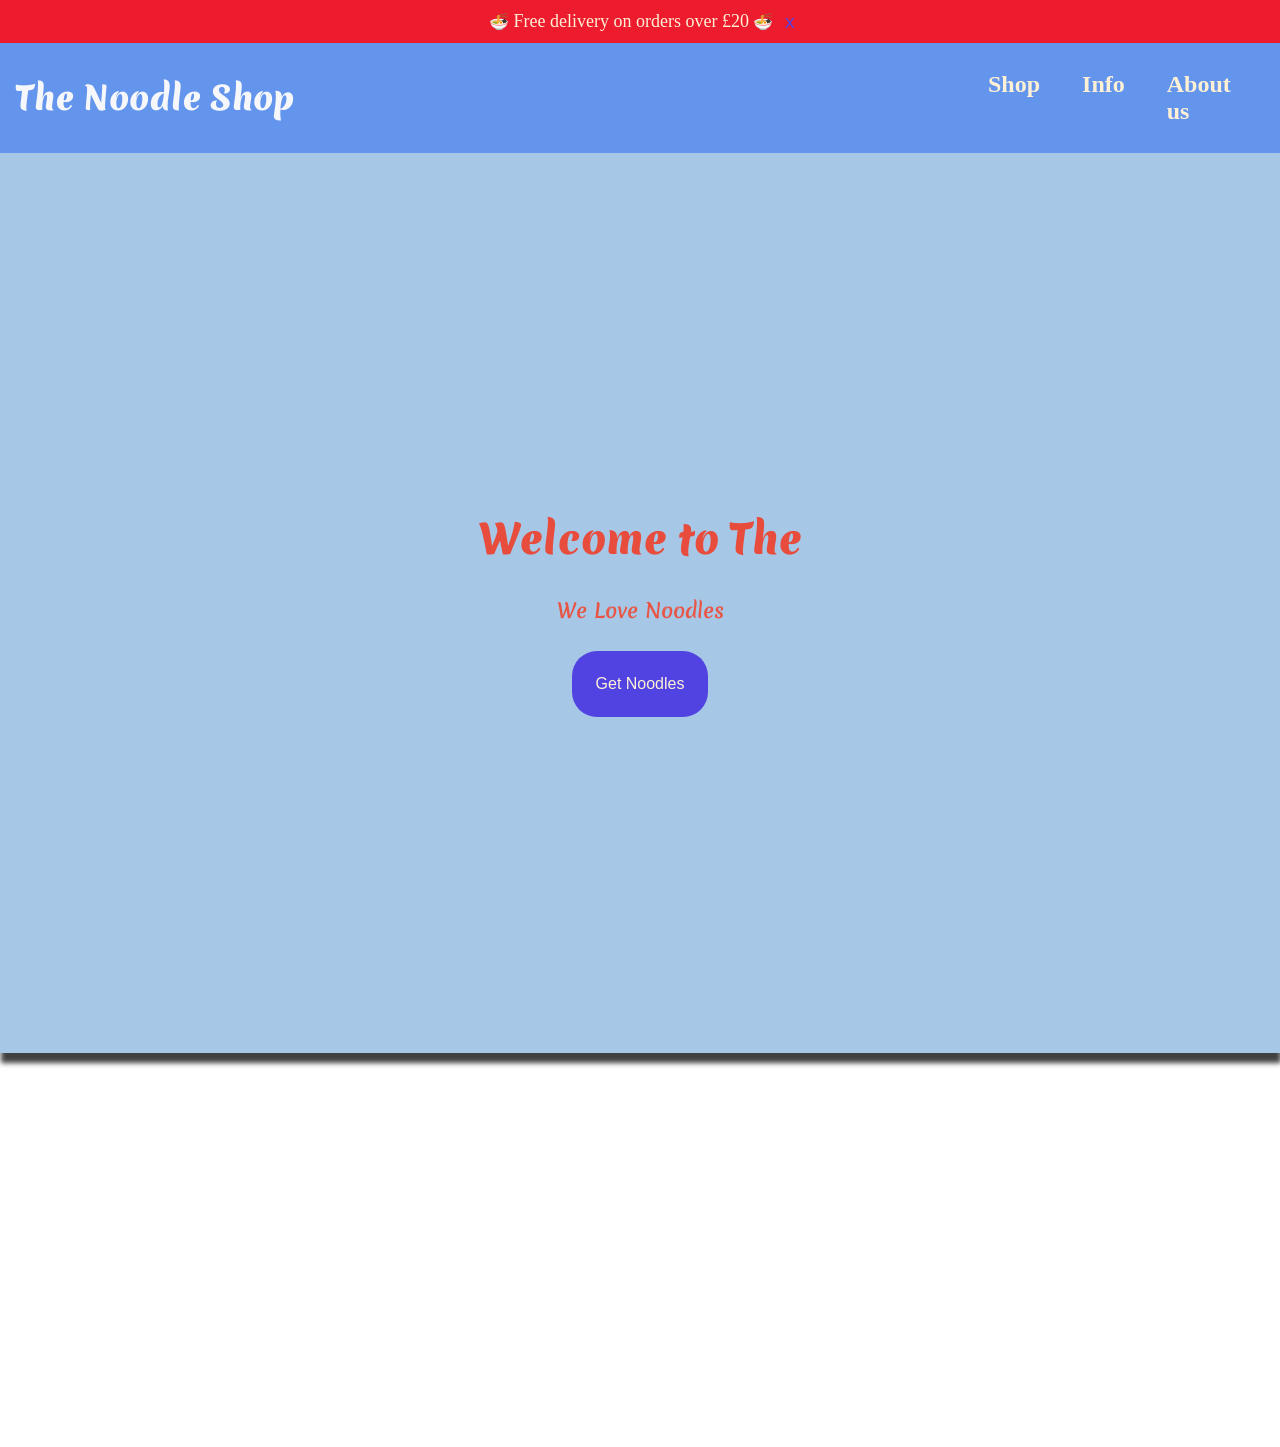
==== index.html @ 61dec59b "add smooth scroll and fade in effect for product section" ====
<!DOCTYPE html>
<html lang="en">
<head>
    <meta charset="UTF-8">
    <meta name="viewport" content="width=device-width, initial-scale=1.0">
    <title>Document</title>
    <link rel="stylesheet" href="styles.css">
<link rel="preconnect" href="https://fonts.googleapis.com">
<link rel="preconnect" href="https://fonts.gstatic.com" crossorigin>
<link href="https://fonts.googleapis.com/css2?family=Merienda:wght@300..900&display=swap" rel="stylesheet">

</head>
<body>
    <header>
        <div class="banner">
            <span class="emoji">🍜</span>
            <h4 class="promo-banner">Free delivery on orders over £20</h4>
            <span class="emoji">🍜</span>
            <button class="close-banner">x</button>
        </div>
                <nav id="nav-menu" class="nav-container">
                    <div class="top-bar">
                        <h3 class="logo">The Noodle Shop</h3>  
                        <button class="menu-toggle">
                            <span class="line-top"></span>
                            <span class="line-middle"></span>
                            <span class="line-bottom"></span>
                        </button>
                    </div>
                    
                        <ul class="links-nav">
                            <li class="nav-link"><a href="#">Shop</a></li>
                            <li class="nav-link"><a href="#">Info</a></li>
                            <li class="nav-link"><a href="#">About us</a></li>
                        </ul>
                </nav>
    </header>
                <section class="hero">
                    <h1 class="hero-title">
                    
                    </h1>
                    <p class="hero-sub-title">
                    We Love Noodles
                    </p>
                    <button class="hero-button">
                       Get Noodles
                    </button>
                </section>
          <section class="product" id="product-list">
                <div class="card">
                    <img src="E-shop-img/logo.png" alt="noodle bowl">
                    <h4>Japan Noodles</h4>
                    <p>$10</p>
                    <button class="add-to-cart">Add to cart</button>
                </div>
                <div class="card">
                    <img src="E-shop-img/logo.png" alt="noodle bowl">
                    <h4>Japan Noodles</h4>
                    <p>$10</p>
                    <button class="add-to-cart">Add to cart</button>
                </div>
                <div class="card">
                    <img src="E-shop-img/logo.png" alt="noodle bowl">
                    <h4>Japan Noodles</h4>
                    <p>$10</p>
                    <button class="add-to-cart">Add to cart</button>
                </div>
          </section>      
              
   <script src="main.js" >
   </script>
</body>
</html>
---- styles.css ----
*{
    padding: 0;
    margin: 0;
    box-sizing: border-box;
}

.nav-container {
    background-color: cornflowerblue;
    padding: 16px;
    width: 100%;
}
.top-bar {
    display: flex;
    justify-content:space-between;
    flex-direction: row;
    align-items: center;
    width: 100%;
}

.links-nav {
    list-style: none;
    margin: 0;
    padding: 0;
    max-height: 0;
    overflow: hidden;
    transition: max-height 0.5s;
}
.menu-toggle span {
    background-color: #2e4052;
    height: 3px;
    width: 24px; 
    transition: transform 0.3s;
    position: absolute;
    transform-origin: center;
}
.menu-toggle {
    display: flex;
    flex-direction: column;
    background: none;
    border: none;
    position: relative;
    width: 24px;
    height: 18px;
}
a {
    text-decoration: none;
    
}
.line-top {
    top: 0;
}
.line-middle {
    top: 7px;
}
.line-bottom {
    top: 14px ;
}
.menu-toggle.active .line-top{
    transform: rotate(45deg);
    top: 7px;
}
.menu-toggle.active .line-middle {
    opacity: 0;
}
.menu-toggle.active .line-bottom{
    transform: rotate(-45deg);
    top: 7px;
}

.links-nav.active {
    display: block;
    width: 100%;
    max-height: 300px;
}
.nav-link {
    color: #fdf0d5;
    padding: 12px;
    font-size: x-large;
    font-weight: 600;
}
.nav-link a {
    transition: color 0.3s ease-in-out;
    color: inherit;
}
.nav-link a:hover {
    color: aqua !important;
}
 .logo {
    font-family: 'Merienda', cursive;
    color: #f5f7fa;
    font-size: xx-large;
    font-weight: 900;
 }

.hero {
    display: flex;
    flex-direction: column;
    align-items: center;
    justify-content: center;
    background-color: #a7c7e7;
    min-height: 100vh;
    box-shadow: 1px 10px 5px 0px rgba(0,0,0,0.75);
}
.hero-title {
    color: #e74c3c;
    padding: 20px 0 20px 0;
    text-align: center;
    font-family: 'Merienda', cursive;
    font-size: 40px;
    font-weight: 900; 
}
.hero-sub-title {
    color: #e85544;
    display: flex;
    flex-direction: column;
    justify-content: center;
    align-items: center;
    font-family: 'Merienda', cursive;
    font-size: 20px;
    font-weight: 600; 
    padding: 8px;
}
.hero-button {
    background-color: #5143e1;
    border: none;
    border-radius: 25px;
    padding: 24px;
    margin-top: 18px;
    color: #fdf0d5;
}
.hero-button:hover {
    cursor: pointer;
    background-color: #6c61e3;
}
.hero-button:active {
    transform: scale(0.95);
}
.banner {
    display: flex;
    align-items: center;
    justify-content: center;
    background-color: #ed1b2e;
    text-align: center;
    padding: 8px;
}
.promo-banner {
    color: #fdf0d5;
    font-size: large;
    font-weight: 400;
} 
.banner span {
    padding: 4px;
}
  @keyframes bounce {
    0%   { transform: translateY(0) }
    50%  { transform: translateY(-10px) }
    100% { transform: translateY(0) }
}
.emoji {
  animation: bounce 1s infinite;
}
.close-banner {
    background: none;
    border: none;
    cursor: pointer;
    color: #5143e1;
    font-size: larger;
    padding-left: 8px;
}
.card {
    display: flex;
    flex-direction: column;
    align-items: center;
    background-color: #80bcbe;
    box-shadow: 1px 10px 5px 0px rgba(0,0,0,0.75);
    border-radius: 16px;
    overflow: hidden;
    padding: 8px;
}
.card img {
    width: 100%;
    
}
.product {
    display: grid;
    grid-template-columns: 1fr;
    padding: 4px;
    gap: 8px;
    width: 100%;
    box-sizing: border-box;
    overflow: hidden;
    opacity: 0;
    transform: translateY(20px);
    transition: 0.3s ease-in-out;
}
.product.visible {
    opacity: 1;
    transform: translateY(0);
}
.add-to-cart {
    background-color: #68737a;
    border: solid 1px;
    border-radius: 16px;
    color: #fdf0d5;
    font-size: medium;
    padding: 8px;
    margin-top: 4px;
    transition: 0.3s ease-in-out;
}
.add-to-cart:hover {
    cursor: pointer;
    background-color: #849198;
}
.add-to-cart:active {
    transform: scale(0.95);
}
.card h4, .card p {
    color: #e74c3c;
    font-family: 'Merienda', cursive;
    font-size: medium;
    padding: 2px;
}
.notification{
    position: fixed;
    background-color: #d9e1e2;
    color:#2e4052;
    padding: 16px;
    border-radius: 12px;
    bottom: 20px;
    right: 20px;
    font-family: 'Merienda', cursive;
    font-size: large;
    border: solid 1px #2e4052;
}
@media (min-width: 768px) {
    .menu-toggle {
        display: none;
    }
    .links-nav {
        display: flex;
        width: 30%;
        max-height: none;
        overflow: visible;
    }
    .nav-container {
        display: flex;
        justify-content: space-between;
        align-items: center;
        flex-direction: row;
        width: 100%;
    }
    .nav-link {
        padding-right: 30px;
    }
    .hero-button {
        font-size: medium;
    }
    .product {
    grid-template-columns: repeat(3, 1fr);
    padding: 16px;
    gap: 8px;
}
.card {
    padding: 16px;
}
}
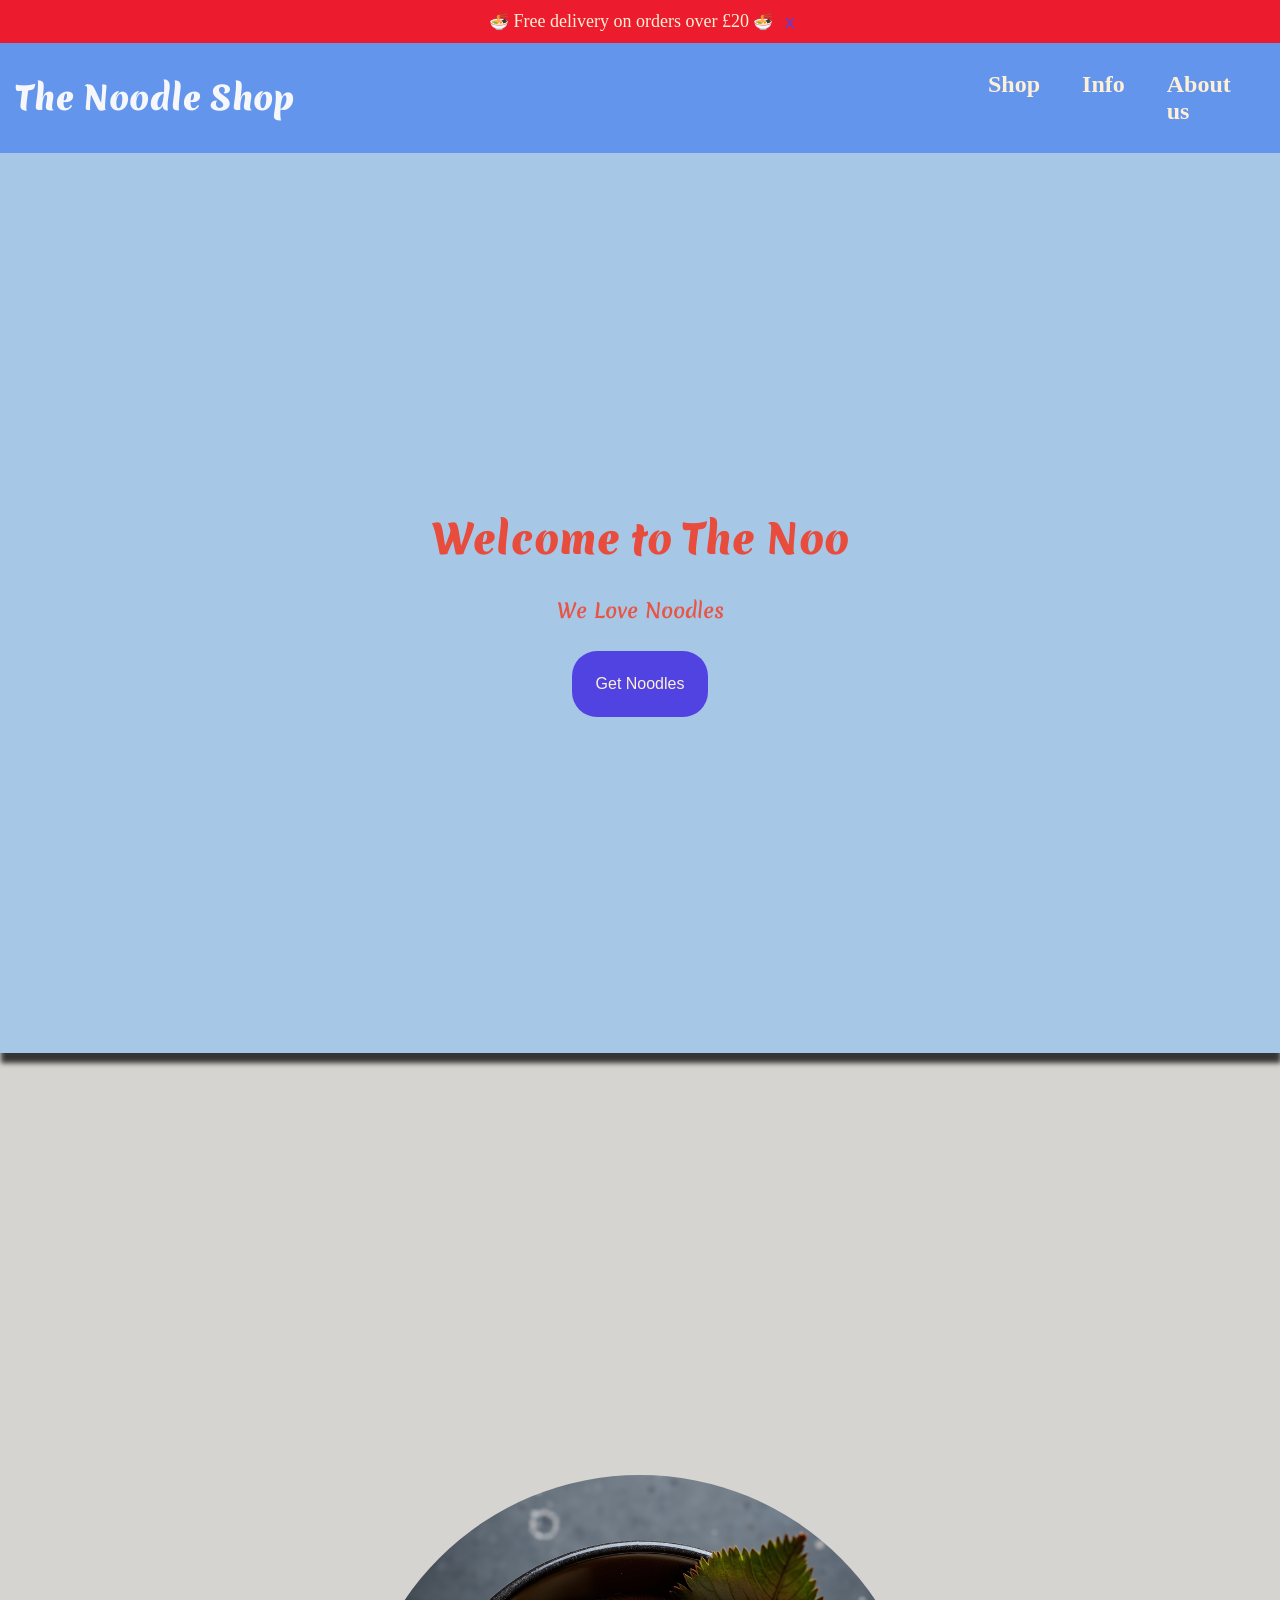
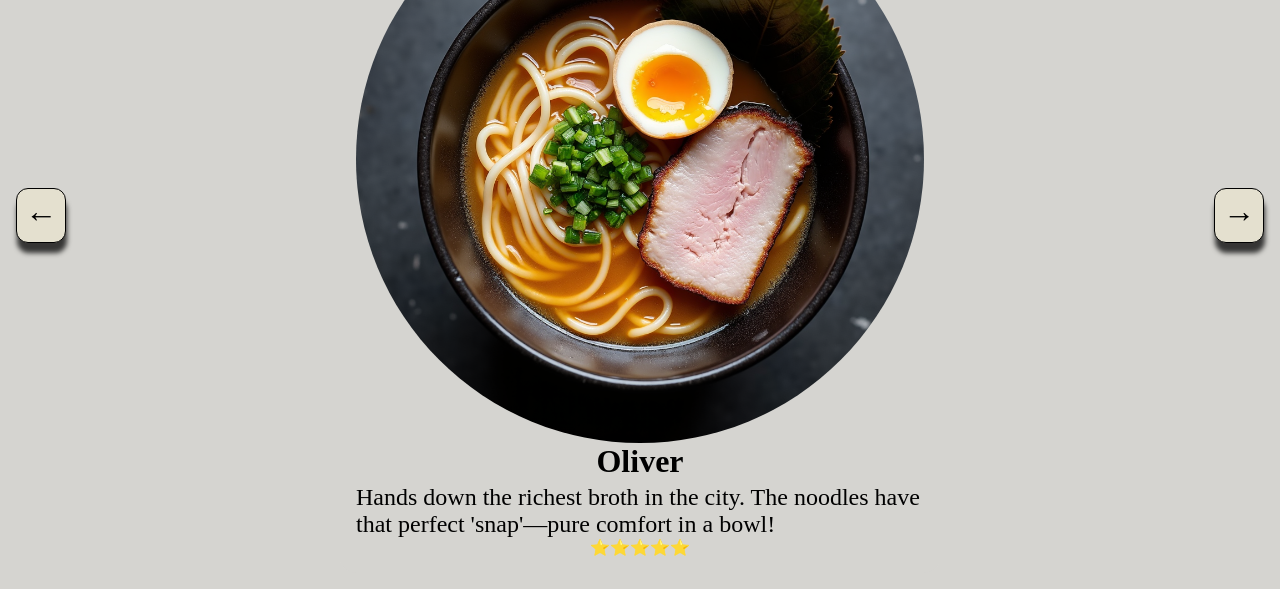
==== commit 73733201: "add testimonial slider with arrows" ====
--- a/index.html
+++ b/index.html
@@ -35,37 +35,61 @@
                         </ul>
                 </nav>
     </header>
-                <section class="hero">
-                    <h1 class="hero-title">
-                    
-                    </h1>
-                    <p class="hero-sub-title">
-                    We Love Noodles
-                    </p>
-                    <button class="hero-button">
-                       Get Noodles
-                    </button>
-                </section>
-          <section class="product" id="product-list">
-                <div class="card">
-                    <img src="E-shop-img/logo.png" alt="noodle bowl">
-                    <h4>Japan Noodles</h4>
-                    <p>$10</p>
-                    <button class="add-to-cart">Add to cart</button>
+                    <section class="hero">
+                        <h1 class="hero-title">
+                        
+                        </h1>
+                        <p class="hero-sub-title">
+                        We Love Noodles
+                        </p>
+                        <button class="hero-button">
+                        Get Noodles
+                        </button>
+                    </section>
+                        <section class="product" id="product-list">
+                                <div class="card">
+                                    <img src="E-shop-img/logo.png" alt="noodle bowl">
+                                    <h4>Japan Noodles</h4>
+                                    <p>$10</p>
+                                    <button class="add-to-cart">Add to cart</button>
+                                </div>
+                                        <div class="card">
+                                            <img src="E-shop-img/logo.png" alt="noodle bowl">
+                                            <h4>Japan Noodles</h4>
+                                            <p>$10</p>
+                                            <button class="add-to-cart">Add to cart</button>
+                                        </div>
+
+                                <div class="card">
+                                    <img src="E-shop-img/logo.png" alt="noodle bowl">
+                                    <h4>Japan Noodles</h4>
+                                    <p>$10</p>
+                                    <button class="add-to-cart">Add to cart</button>
+                                </div>
+                        </section>  
+
+            <section class="testimonial">
+                    <button class="prev-button"><b>←</b></button>
+                <div class="review-card">
+                    <img class="review-img" src="E-shop-img/001.png" alt="bowl of Noodles">
+                    <h4 class="review"></h4>
+                    <p class="review-text"></p>
+                    <span class="star">⭐ ⭐ ⭐ ⭐ ⭐ </span>
                 </div>
-                <div class="card">
-                    <img src="E-shop-img/logo.png" alt="noodle bowl">
-                    <h4>Japan Noodles</h4>
-                    <p>$10</p>
-                    <button class="add-to-cart">Add to cart</button>
+                <div class="review-card hide-mobile">
+                    <img class="review-img" src="E-shop-img/002.png" alt="bowl of Noodles">
+                    <h4 class="review"></h4>
+                    <p class="review-text"></p>
+                    <span class="star">☆☆☆☆☆ </span>
                 </div>
-                <div class="card">
-                    <img src="E-shop-img/logo.png" alt="noodle bowl">
-                    <h4>Japan Noodles</h4>
-                    <p>$10</p>
-                    <button class="add-to-cart">Add to cart</button>
+                <div class="review-card hide-mobile" >
+                    <img class="review-img" src="E-shop-img/003.png" alt="bowl of Noodles">
+                    <h4 class="review"></h4>
+                    <p class="review-text"></p>
+                    <span class="star">☆☆☆☆☆</span>
                 </div>
-          </section>      
+                    <button class="next-button"><b>→</b></button>       
+            </section>                
               
    <script src="main.js" >
    </script>
--- a/styles.css
+++ b/styles.css
@@ -3,7 +3,10 @@
     margin: 0;
     box-sizing: border-box;
 }
-
+body {
+    overflow-x: hidden;
+    background-color: #d5d4d0;
+}
 .nav-container {
     background-color: cornflowerblue;
     padding: 16px;
@@ -232,6 +235,36 @@
     font-size: large;
     border: solid 1px #2e4052;
 }
+.testimonial {
+    display: flex;
+    align-items: center;
+    justify-content: center;
+    margin-top: 16px;
+}
+.review-card {
+    display: flex;
+    flex-direction: column;
+    align-items: center;
+    background-color: #d5d4d0;
+    padding: 16px;
+    border-radius: 16px;
+    max-width: 200px;
+}
+.review-card img {
+    width: 100%;
+    border-radius: 50%;
+}
+.hide-mobile {
+    display: none;
+}
+.prev-button, .next-button {
+background: none;
+border: none;
+cursor: pointer;
+font-size: 32px;
+padding: 4px;
+font-weight: 900;
+}
 @media (min-width: 768px) {
     .menu-toggle {
         display: none;
@@ -263,4 +296,29 @@
 .card {
     padding: 16px;
 }
+.testimonial {
+    padding: 16px;
+    gap: 8px;
+    justify-content: center;
+}
+
+.review-card {
+    max-width: 600px;
+    margin: 0 auto;
+}
+.review-card p {
+    font-size: 1.5rem;
+    padding-top: 4px;
+}
+.review-card h4 {
+    font-size: 2rem;
+}
+.prev-button, .next-button {
+    background-color: #e4e0cf;
+    border-radius: 12px;
+    padding: 8px;
+    border: 1px solid black;
+    box-shadow: 1px 10px 5px 0px rgba(0,0,0,0.75);
+}
+.hide-mobile { display: none }
 }
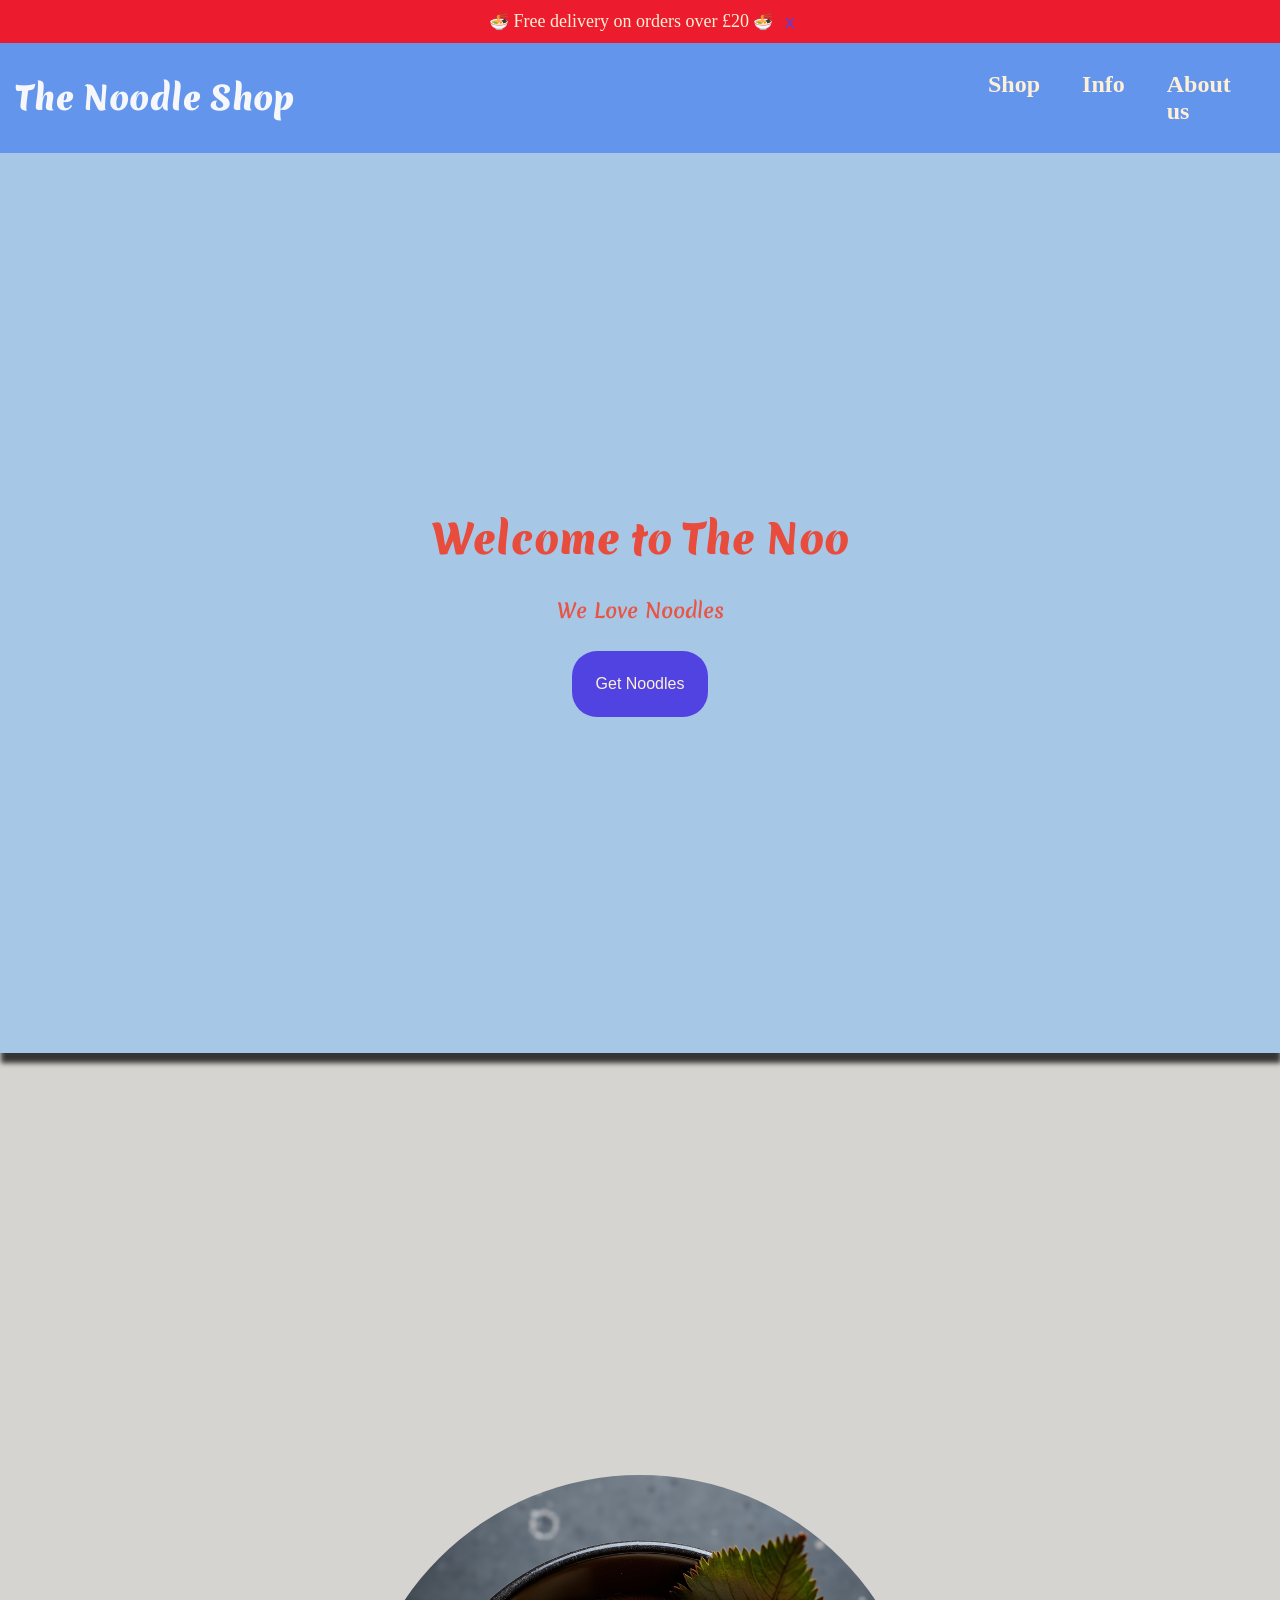
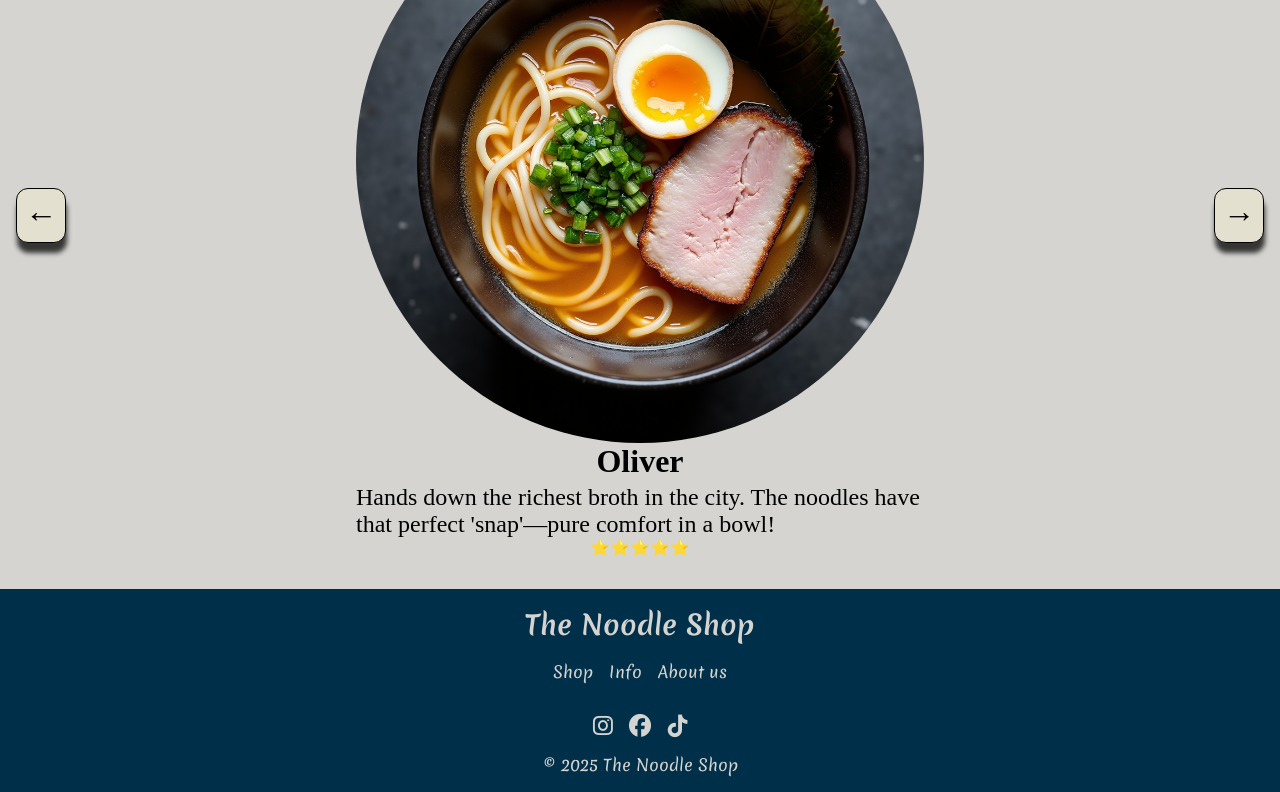
==== commit bab47083: "add footer and back to top button" ====
--- a/index.html
+++ b/index.html
@@ -8,6 +8,7 @@
 <link rel="preconnect" href="https://fonts.googleapis.com">
 <link rel="preconnect" href="https://fonts.gstatic.com" crossorigin>
 <link href="https://fonts.googleapis.com/css2?family=Merienda:wght@300..900&display=swap" rel="stylesheet">
+<link rel="stylesheet" href="https://cdnjs.cloudflare.com/ajax/libs/font-awesome/6.5.0/css/all.min.css">
 
 </head>
 <body>
@@ -89,8 +90,23 @@
                     <span class="star">☆☆☆☆☆</span>
                 </div>
                     <button class="next-button"><b>→</b></button>       
-            </section>                
-              
+            </section> 
+
+                <footer>
+                    <h3 class="footer-logo">The Noodle Shop</h3>
+                            <ul class="links-footer">
+                                <li class="footer-link"><a href="#">Shop</a></li>
+                                <li class="footer-link"><a href="#">Info</a></li>
+                                <li class="footer-link"><a href="#">About us</a></li>
+                            </ul>
+                    <div class="icons-footer">        
+                        <i class="fab fa-instagram"></i>
+                        <i class="fab fa-facebook"></i>
+                        <i class="fab fa-tiktok"></i>
+                    </div>    
+                        <p class="copyright">© 2025 The Noodle Shop</p>
+                </footer> 
+                        <button class="back-to-top">Back To The Top</button>          
    <script src="main.js" >
    </script>
 </body>
--- a/styles.css
+++ b/styles.css
@@ -17,6 +17,12 @@
     justify-content:space-between;
     flex-direction: row;
     align-items: center;
+    width: 100%;
+}
+header {
+    position: sticky;
+    top: 0;
+    z-index: 100;
     width: 100%;
 }
 
@@ -265,6 +271,52 @@
 padding: 4px;
 font-weight: 900;
 }
+
+footer {
+    display: flex;
+    flex-direction: column;
+    align-items: center;
+    background-color: #003049;
+    color: #d5d4d0;
+    padding: 16px;
+    width: 100%;
+    font-family: 'Merienda', cursive;
+}
+.footer-logo {
+    font-size: 3vh;
+}
+.icons-footer {
+    display: flex;
+    align-items: center;
+    justify-content: space-between;
+    gap: 16px;
+    font-size: 2.5vh;
+    margin: 16px 0 16px 0;
+}
+.links-footer {
+    display: flex;
+    align-items: center;
+    justify-content:space-around;
+    gap: 16px;
+    margin: 16px 0 16px 0;
+}
+.footer-link {
+    list-style: none;
+}
+.footer-link a {
+    color: #d5d4d0;
+}
+
+.back-to-top {
+    position: fixed;
+    padding: 16px;
+    background-color: #a7c7e7;
+    border-radius: 12px;
+    display: none;
+    bottom: 0px;
+    right: 180px;
+    opacity: 0.8;
+}
 @media (min-width: 768px) {
     .menu-toggle {
         display: none;
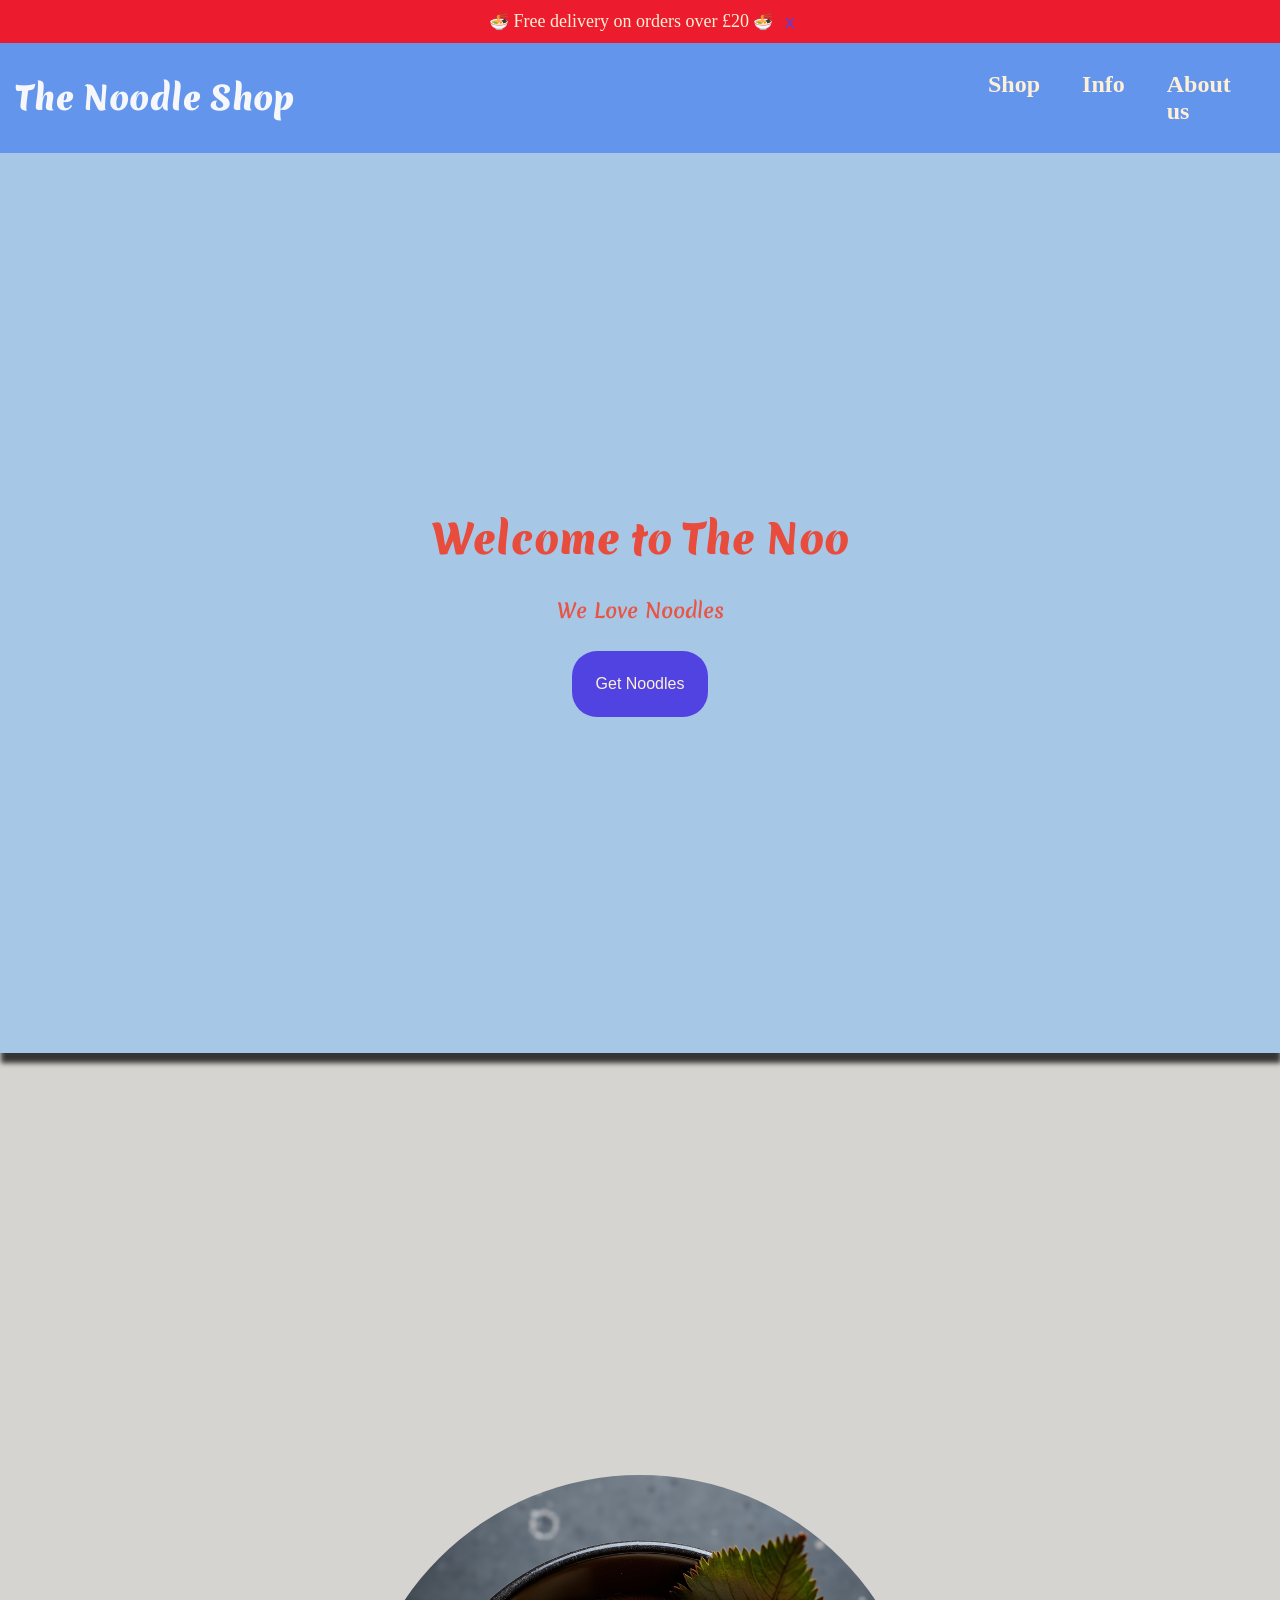
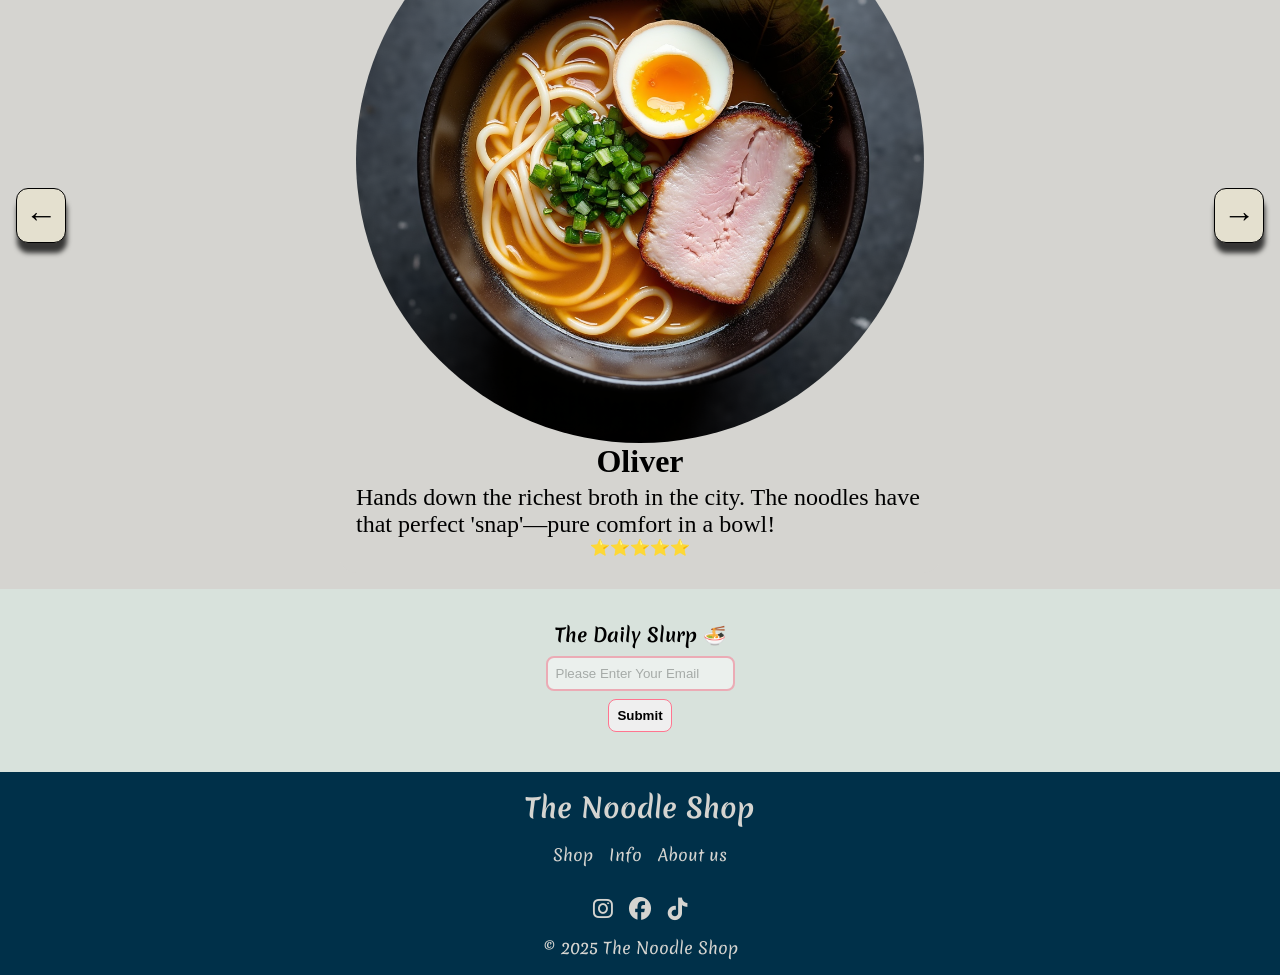
==== commit c740892d: "add newsletter form with email validation" ====
--- a/index.html
+++ b/index.html
@@ -92,6 +92,12 @@
                     <button class="next-button"><b>→</b></button>       
             </section> 
 
+            <section class="news-letter">
+                    <h3 class="heading-news-letter">The Daily Slurp 🍜</h3>
+                    <input type="email" placeholder="Please Enter Your Email" class="user">
+                    <button class="submit"><b>Submit</b></button>
+            </section>
+
                 <footer>
                     <h3 class="footer-logo">The Noodle Shop</h3>
                             <ul class="links-footer">
--- a/styles.css
+++ b/styles.css
@@ -316,6 +316,30 @@
     bottom: 0px;
     right: 180px;
     opacity: 0.8;
+}
+
+.news-letter {
+    display: flex;
+    flex-direction: column;
+    align-items: center;
+    padding: 32px;
+    background-color: #d8e2dc;
+    font-family: 'Merienda', cursive;
+}
+.user {
+    margin-top: 8px;
+    border: 2px solid #ff758f;
+    border-radius: 8px;
+    padding: 8px;
+    opacity: 0.5;
+    font-family: Arial, Helvetica, sans-serif;
+}
+.submit {
+    margin: 8px 0 8px 0;
+    border: solid #ff758f 1px;
+    border-radius: 8px;
+    padding: 8px;
+    font-family: Arial, Helvetica, sans-serif;
 }
 @media (min-width: 768px) {
     .menu-toggle {
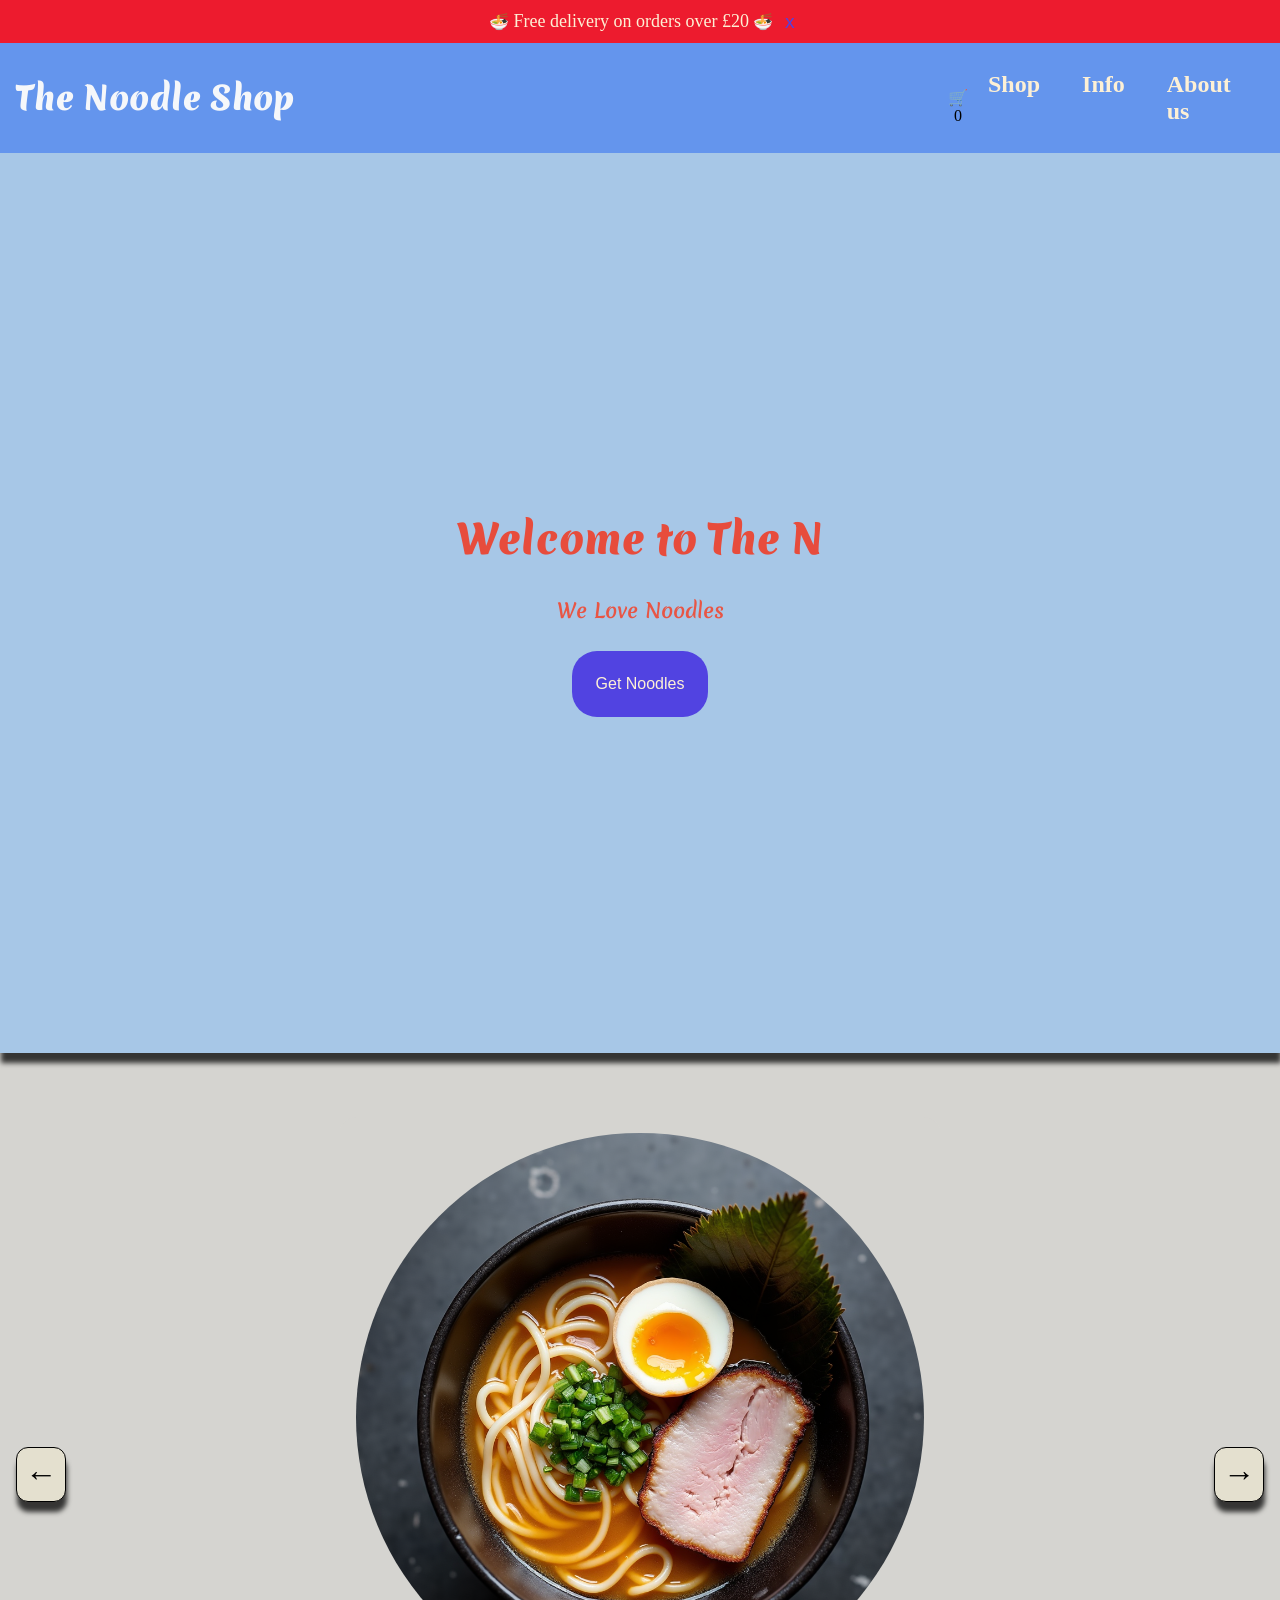
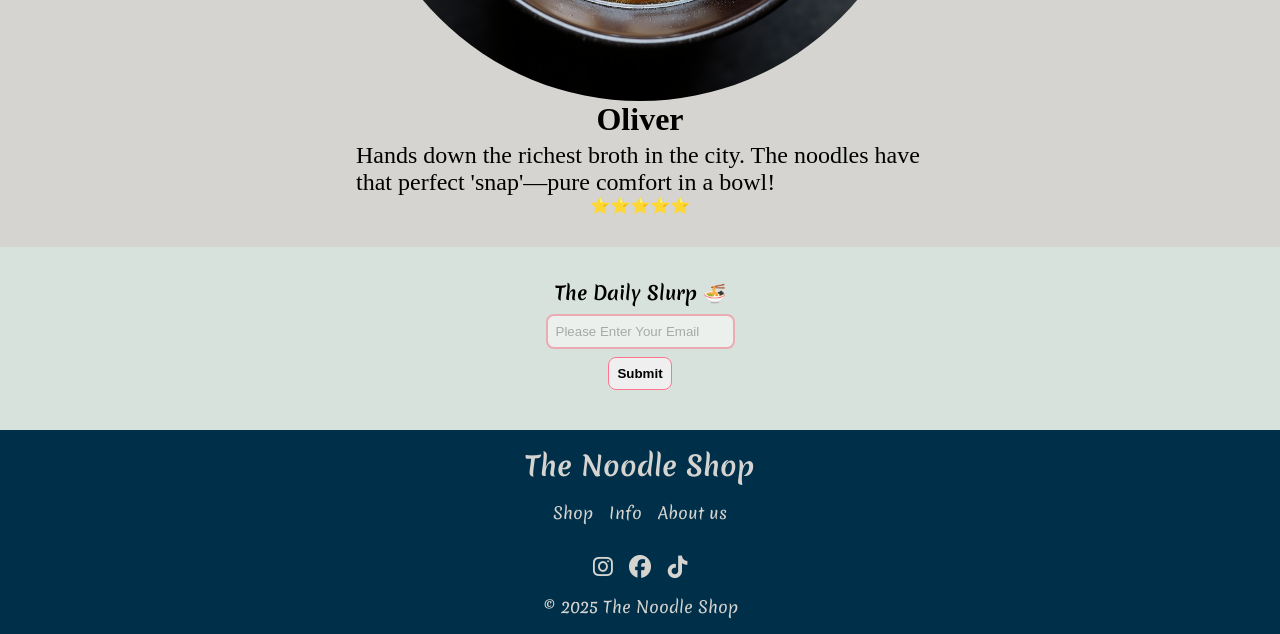
==== commit 10d62749: "add cart counter to navbar" ====
--- a/index.html
+++ b/index.html
@@ -22,6 +22,7 @@
                 <nav id="nav-menu" class="nav-container">
                     <div class="top-bar">
                         <h3 class="logo">The Noodle Shop</h3>  
+                        <span class="cart-icon">🛒 <span class="cart-count">0</span></span>
                         <button class="menu-toggle">
                             <span class="line-top"></span>
                             <span class="line-middle"></span>
@@ -49,22 +50,43 @@
                     </section>
                         <section class="product" id="product-list">
                                 <div class="card">
-                                    <img src="E-shop-img/logo.png" alt="noodle bowl">
-                                    <h4>Japan Noodles</h4>
-                                    <p>$10</p>
+                                    <img src="E-shop-img/001.png" alt="noodle bowl">
+                                    <h4>Send Noods</h4>
+                                    <p>$11</p>
                                     <button class="add-to-cart">Add to cart</button>
                                 </div>
                                         <div class="card">
-                                            <img src="E-shop-img/logo.png" alt="noodle bowl">
-                                            <h4>Japan Noodles</h4>
-                                            <p>$10</p>
+                                            <img src="E-shop-img/004.png" alt="noodle bowl">
+                                            <h4>The Hopeless Ramen-tic</h4>
+                                            <p>$17</p>
                                             <button class="add-to-cart">Add to cart</button>
                                         </div>
 
                                 <div class="card">
-                                    <img src="E-shop-img/logo.png" alt="noodle bowl">
-                                    <h4>Japan Noodles</h4>
-                                    <p>$10</p>
+                                    <img src="E-shop-img/003.png" alt="noodle bowl">
+                                    <h4>Do not Be Upset-ti</h4>
+                                    <p>$16</p>
+                                    <button class="add-to-cart">Add to cart</button>
+                                </div>
+
+                                <div class="card">
+                                    <img src="E-shop-img/010.png" alt="noodle bowl">
+                                    <h4>Chow Mein Squeeze</h4>
+                                    <p>$15</p>
+                                    <button class="add-to-cart">Add to cart</button>
+                                </div>
+
+                                <div class="card">
+                                    <img src="E-shop-img/008.png" alt="noodle bowl">
+                                    <h4>Udon Know Me</h4>
+                                    <p>$16</p>
+                                    <button class="add-to-cart">Add to cart</button>
+                                </div>
+
+                                <div class="card">
+                                    <img src="E-shop-img/006.png" alt="noodle bowl">
+                                    <h4>Pasta La Vista, Baby</h4>
+                                    <p>$12</p>
                                     <button class="add-to-cart">Add to cart</button>
                                 </div>
                         </section>  
--- a/styles.css
+++ b/styles.css
@@ -18,6 +18,7 @@
     flex-direction: row;
     align-items: center;
     width: 100%;
+    gap: 8px;
 }
 header {
     position: sticky;
@@ -188,6 +189,7 @@
 }
 .card img {
     width: 100%;
+    border-radius: 8px;
     
 }
 .product {
@@ -201,10 +203,13 @@
     opacity: 0;
     transform: translateY(20px);
     transition: 0.3s ease-in-out;
+    height: 0;
+    min-height: 0;
 }
 .product.visible {
     opacity: 1;
     transform: translateY(0);
+    height: auto;
 }
 .add-to-cart {
     background-color: #68737a;
@@ -219,6 +224,12 @@
 .add-to-cart:hover {
     cursor: pointer;
     background-color: #849198;
+}
+.cart-icon {
+    display: flex;
+    flex-direction: column;
+    align-items: center;
+    margin: 16px 8px 0 8px;
 }
 .add-to-cart:active {
     transform: scale(0.95);
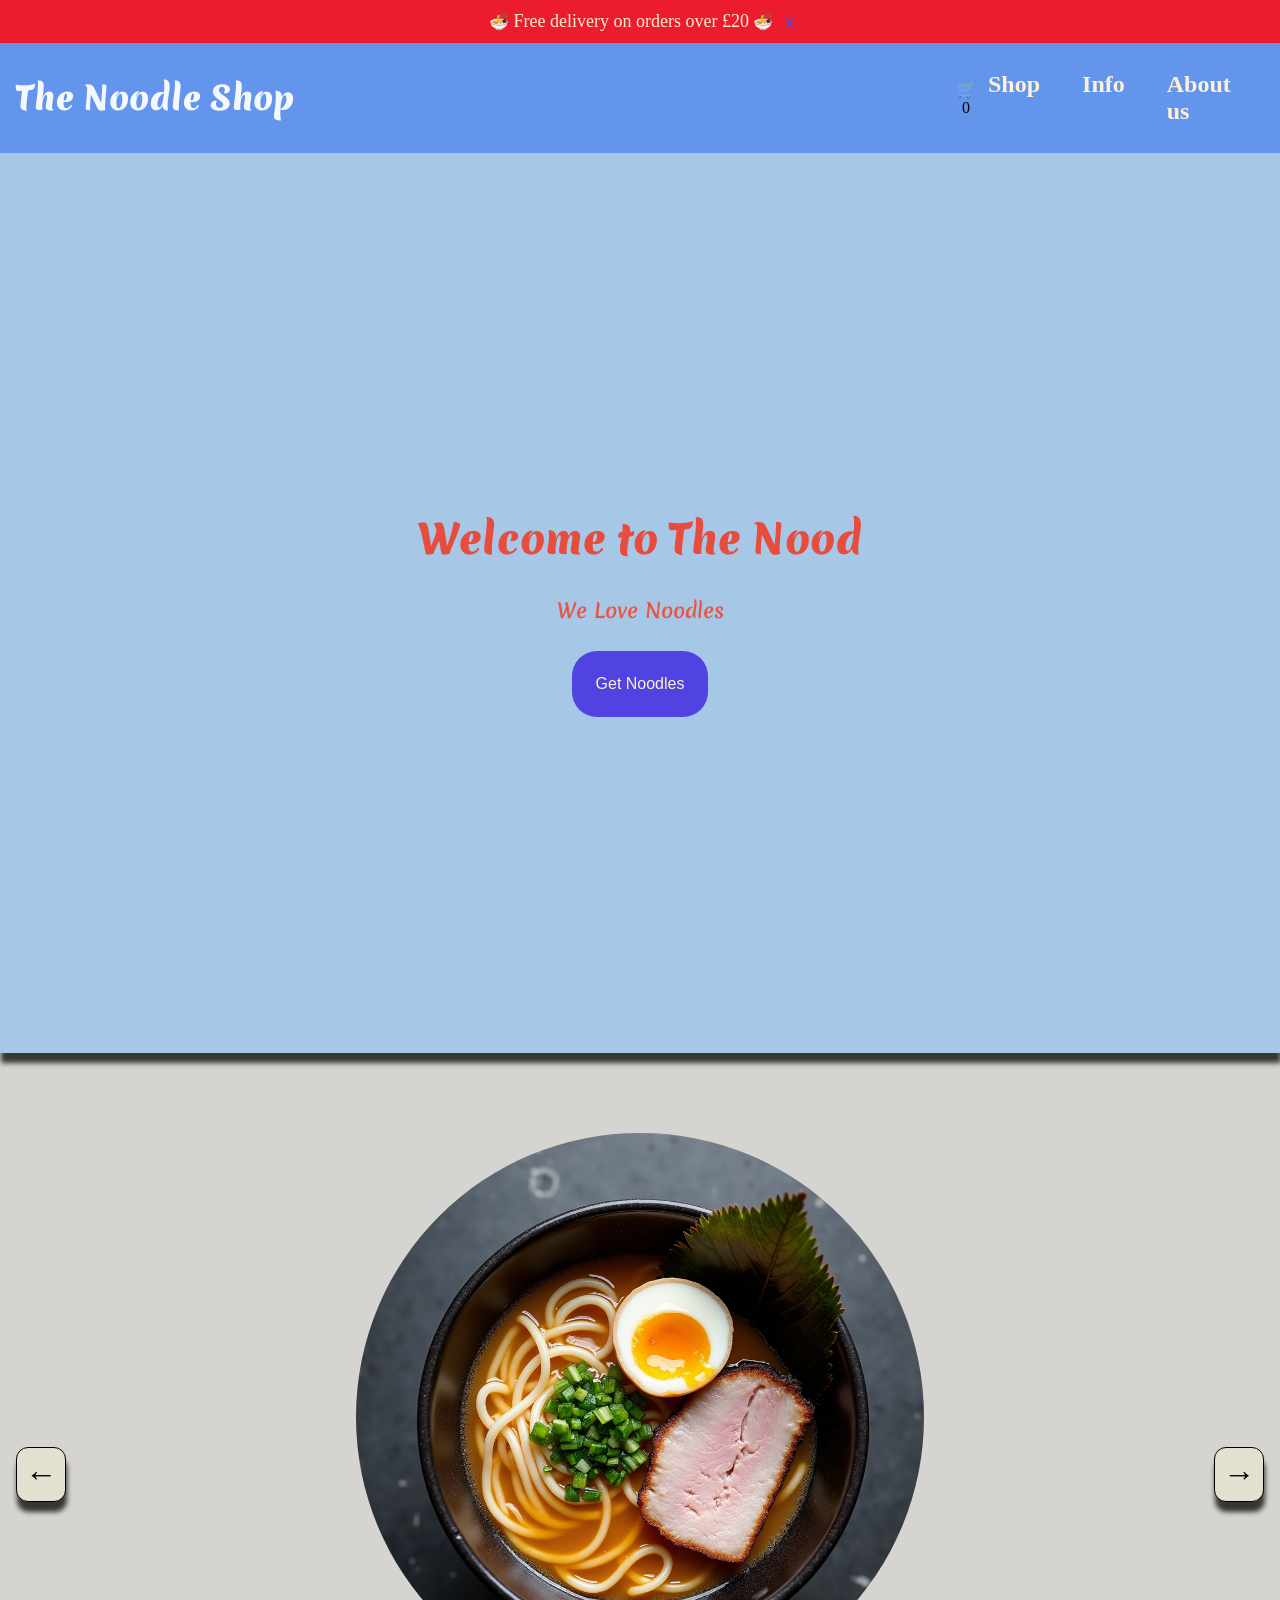
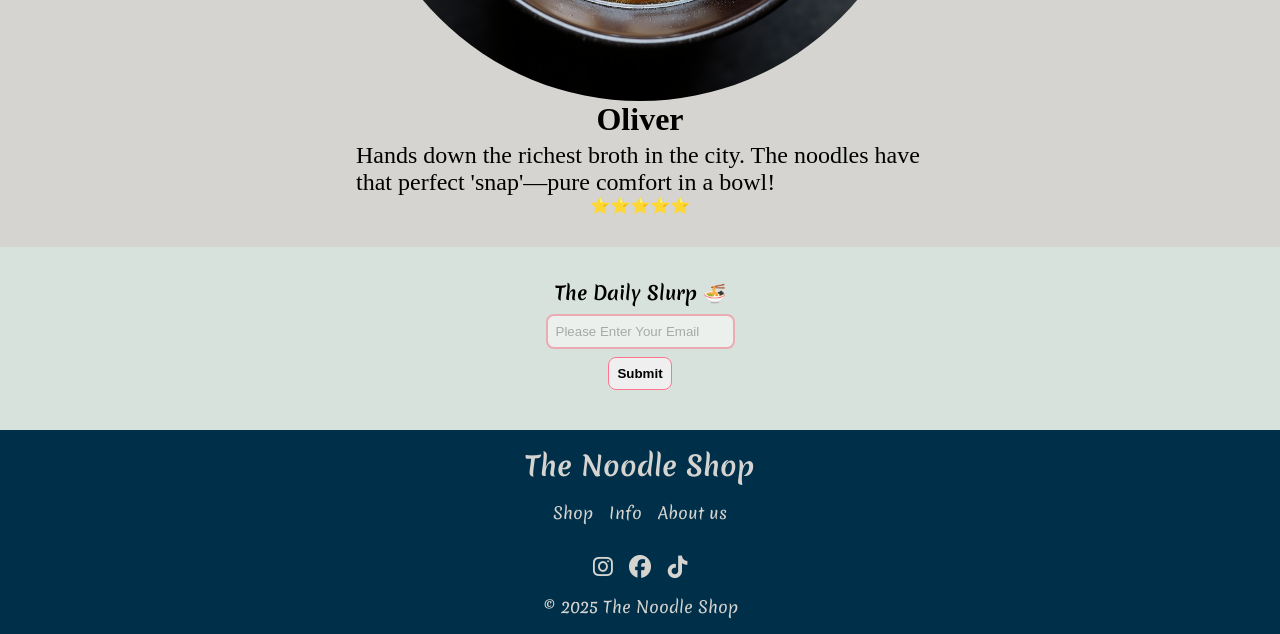
==== commit 6a9856c6: "add shop page with hero and product cards" ====
--- a/index.html
+++ b/index.html
@@ -31,7 +31,7 @@
                     </div>
                     
                         <ul class="links-nav">
-                            <li class="nav-link"><a href="#">Shop</a></li>
+                            <li class="nav-link"><a href="shop.html" target="_blank">Shop</a></li>
                             <li class="nav-link"><a href="#">Info</a></li>
                             <li class="nav-link"><a href="#">About us</a></li>
                         </ul>
--- a/styles.css
+++ b/styles.css
@@ -229,7 +229,8 @@
     display: flex;
     flex-direction: column;
     align-items: center;
-    margin: 16px 8px 0 8px;
+   
+    overflow: hidden;
 }
 .add-to-cart:active {
     transform: scale(0.95);
@@ -325,7 +326,7 @@
     border-radius: 12px;
     display: none;
     bottom: 0px;
-    right: 180px;
+    right: 20px;
     opacity: 0.8;
 }
 
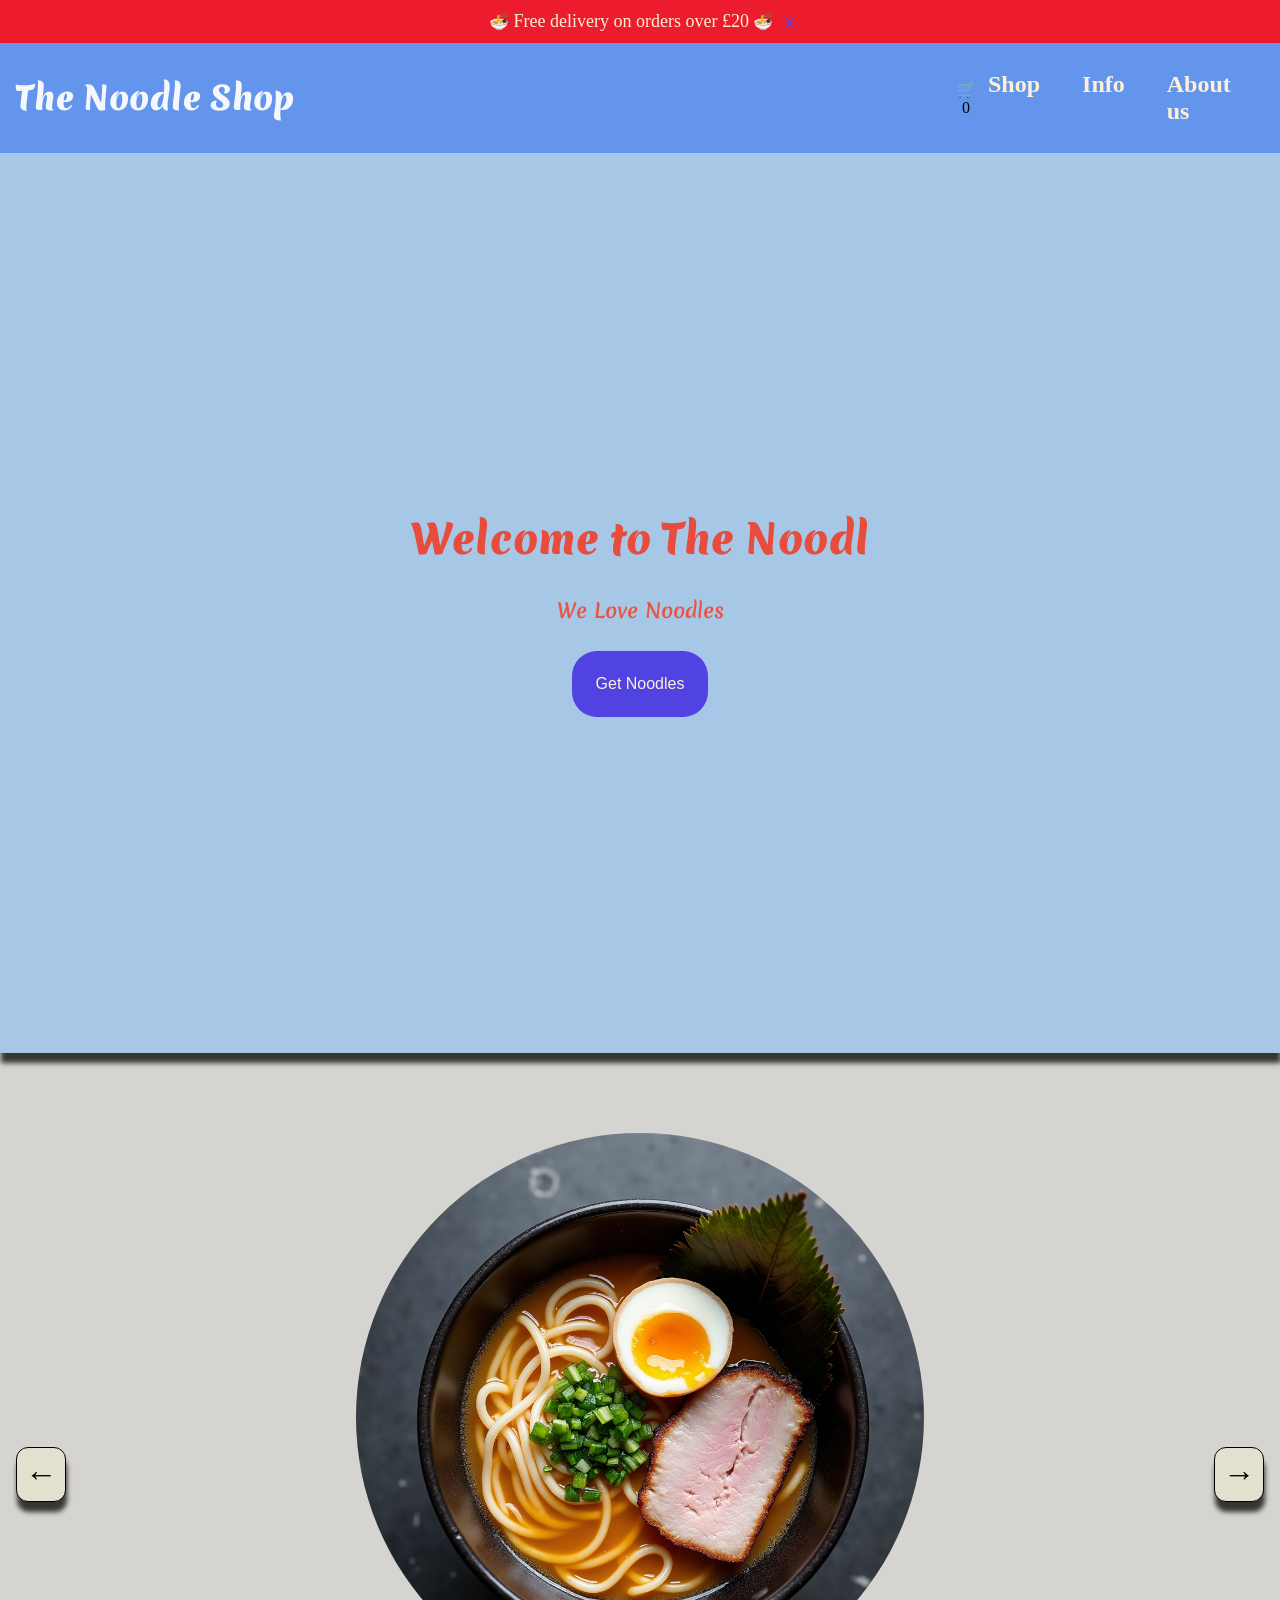
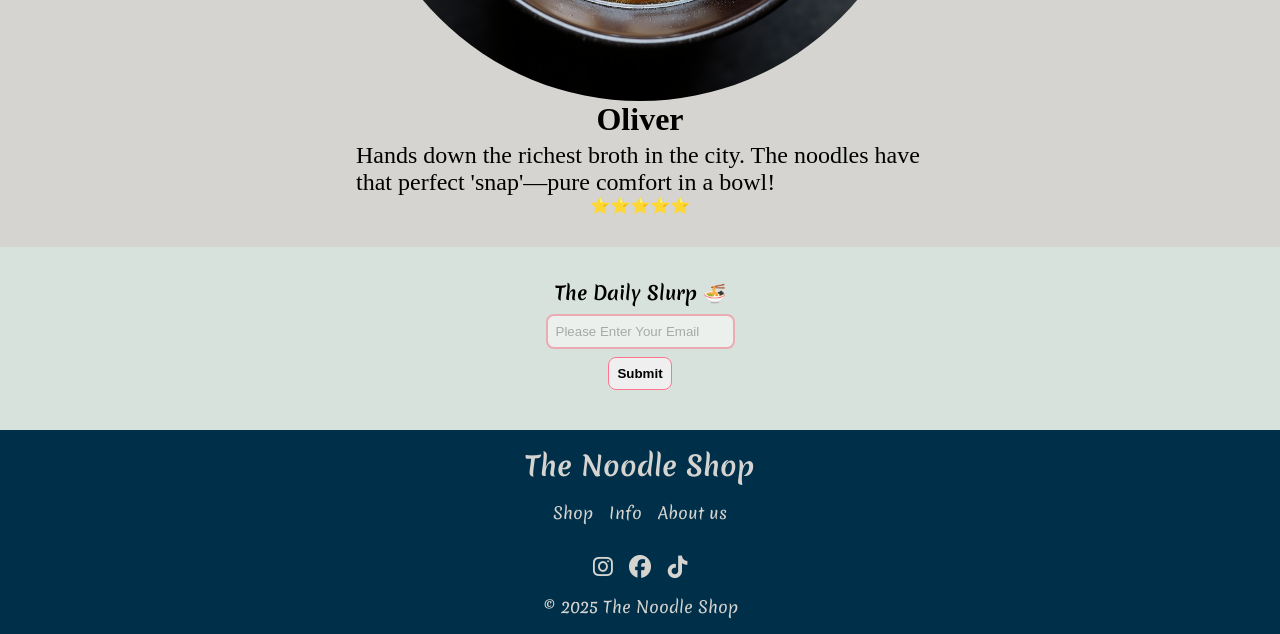
==== commit ee4b3e29: "shop page progress and nav links update" ====
--- a/index.html
+++ b/index.html
@@ -123,7 +123,7 @@
                 <footer>
                     <h3 class="footer-logo">The Noodle Shop</h3>
                             <ul class="links-footer">
-                                <li class="footer-link"><a href="#">Shop</a></li>
+                                <li class="footer-link"><a href="shop.html">Shop</a></li>
                                 <li class="footer-link"><a href="#">Info</a></li>
                                 <li class="footer-link"><a href="#">About us</a></li>
                             </ul>
@@ -135,7 +135,7 @@
                         <p class="copyright">© 2025 The Noodle Shop</p>
                 </footer> 
                         <button class="back-to-top">Back To The Top</button>          
-   <script src="main.js" >
-   </script>
+   <script src="main.js" ></script>
+   <script src="shop.js"></script>
 </body>
 </html>
